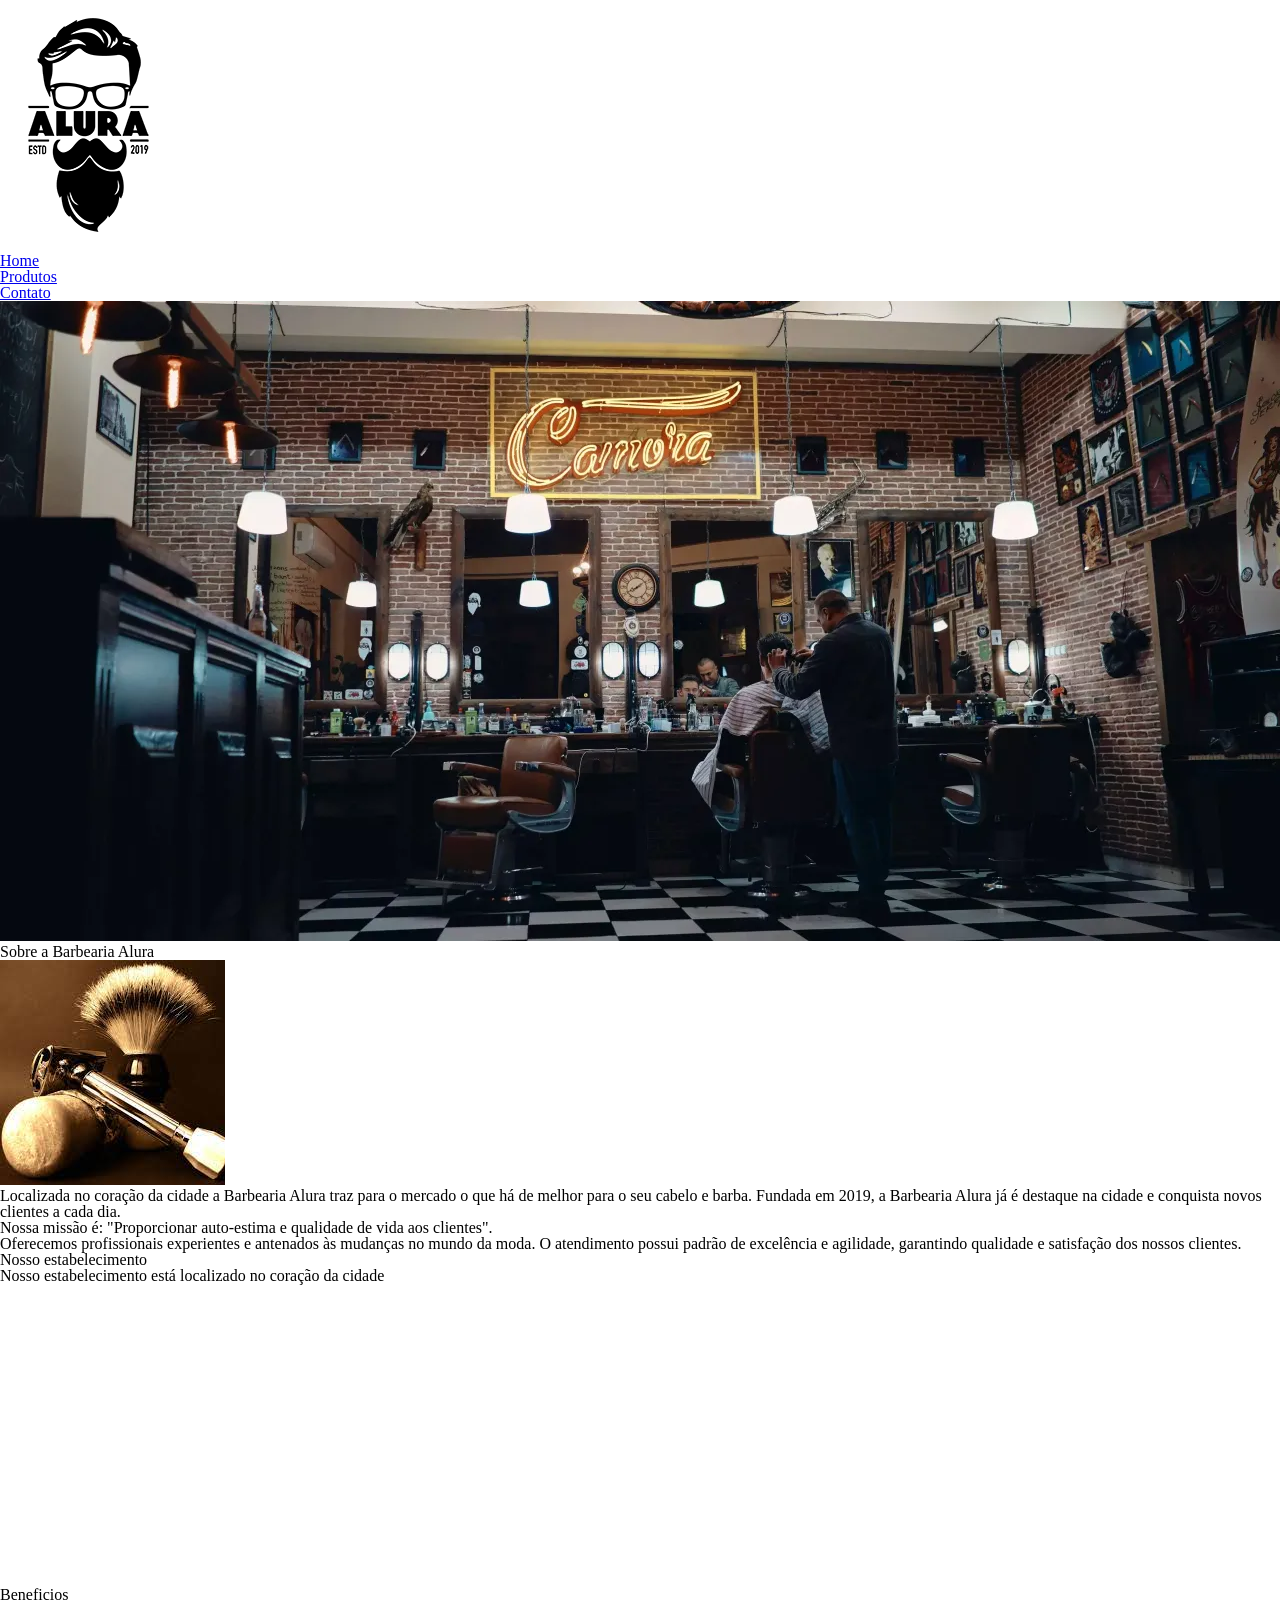
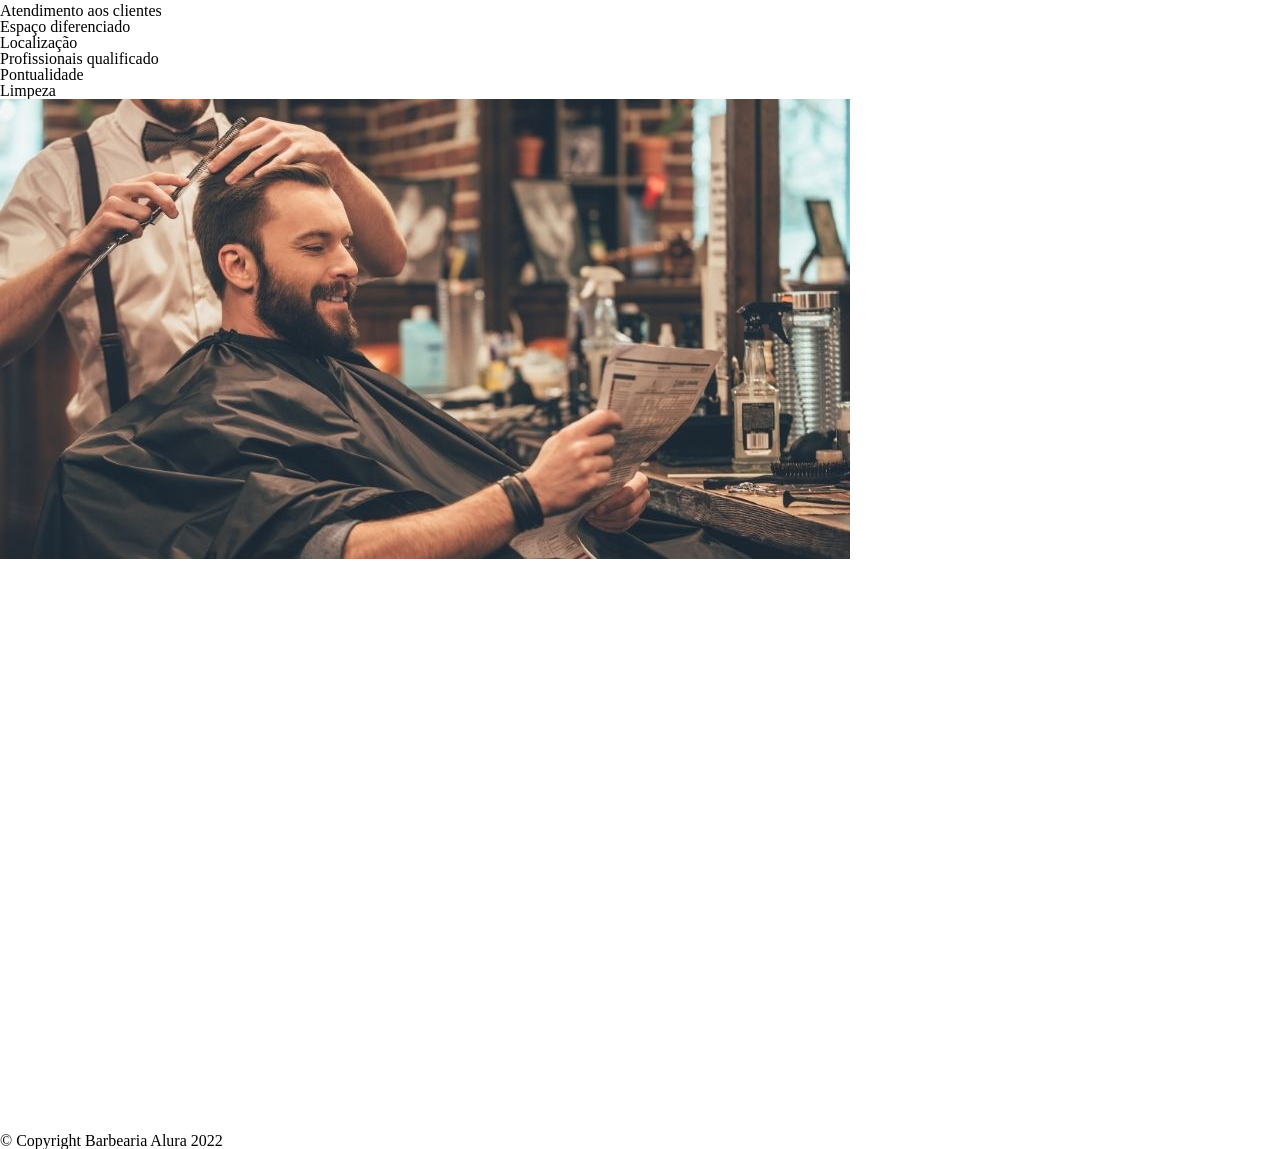
==== index.html @ 9415dccc "Versão 1.0" ====
<!DOCTYPE html>
<html lang="pt-br">

<head>
    <meta charset="UTF-8">
    <meta http-equiv="X-UA-Compatible" content="IE=edge">
    <meta name="viewport" content="width=device-width, initial-scale=1.0">
    <link rel="stylesheet" href="reset.css">
    <link rel="stylesheet" href="style-404.css">
    <link href="https://fonts.googleapis.com/css2?family=Montserrat:wght@100;300&family=Roboto:wght@100&display=swap" rel="stylesheet"><title>Barbearia Alura</title>
</head>

<body>
    <header>
        <div class="caixa">
            <h1><img src="img/logo.png" alt="logo"></h1>

            <nav>
                <ul class="navegacao">
                    <li><a href="index.html">Home</a></li>
                    <li><a href="produtos.html">Produtos</a></li>
                    <li><a href="contato.html">Contato</a></a></li>
                </ul>
            </nav>
        </div>
    </header>

    <img class="banner" src="./img/barbearia.jpg" alt="barbearia">

    <main>
        <section class="principal">
            <h2 class="titulo-principal">Sobre a Barbearia Alura</h2>

            <img class="utensilhos" src="./img/utensilios.jpg" alt="utensilhos">

            <p>Localizada no coração da cidade a <strong>Barbearia Alura</strong>
                traz para o mercado o que há de melhor para o seu cabelo e barba. Fundada em 2019,
                a Barbearia Alura já é destaque na cidade e conquista novos clientes a cada dia.</p>

            <p id="missao"><em>Nossa missão é: <strong>"Proporcionar auto-estima e qualidade de vida aos
                        clientes"</strong>.</em></p>

            <p>Oferecemos profissionais experientes e antenados às mudanças no mundo da moda.
                O atendimento possui padrão de excelência e agilidade, garantindo qualidade e satisfação dos nossos
                clientes.</p>
        </section>

        <section class="mapa">
            <h3 class="titulo-principal">Nosso estabelecimento</h3>
            <p>Nosso estabelecimento está localizado no coração da cidade</p>
            <div class="mapa-conteudo">
                <iframe src="https://www.google.com/maps/embed?pb=!1m18!1m12!1m3!1d3688.4018280459354!2d-42.96567978541252!3d-22.413896826102743!2m3!1f0!2f0!3f0!3m2!1i1024!2i768!4f13.1!3m3!1m2!1s0xbdd44cf882aaa1%3A0x851065ab9c254d2d!2sAlterdata%20Software%20-%20Matriz!5e0!3m2!1spt-BR!2sbr!4v1664046078761!5m2!1spt-BR!2sbr" width="100%" height="300" style="border:0;" allowfullscreen="" loading="lazy" referrerpolicy="no-referrer-when-downgrade"></iframe>
            </div>
        </section>

        
        <section class="beneficios">
            <h3 class="titulo-principal">Beneficios</h3>

            <div class="conteudo-beneficios">
                <ul class="lista-beneficios">
                    <li class="itens">Atendimento aos clientes</li>
                    <li class="itens">Espaço diferenciado</li>
                    <li class="itens">Localização</li>
                    <li class="itens">Profissionais qualificado</li>
                    <li class="itens">Pontualidade</li>
                    <li class="itens">Limpeza</li>
                </ul><img class="imagem-beneficios" src="./img/beneficios.jpg" class="img-beneficios" alt="beneficios">
            </div>

            <div class="video">
                <iframe width="100%" height="315" src="https://www.youtube.com/embed/QgYsA7Ucr2E" title="YouTube video player" frameborder="0" allow="accelerometer; autoplay; clipboard-write; encrypted-media; gyroscope; picture-in-picture" allowfullscreen></iframe>
            </div>
        </section>
    </main>
    <footer>
        <img src="img/logo-branco.png" alt="logo">
        <p class="copyright">&copy; Copyright Barbearia Alura 2022</p>
    </footer>
</body>

</html>
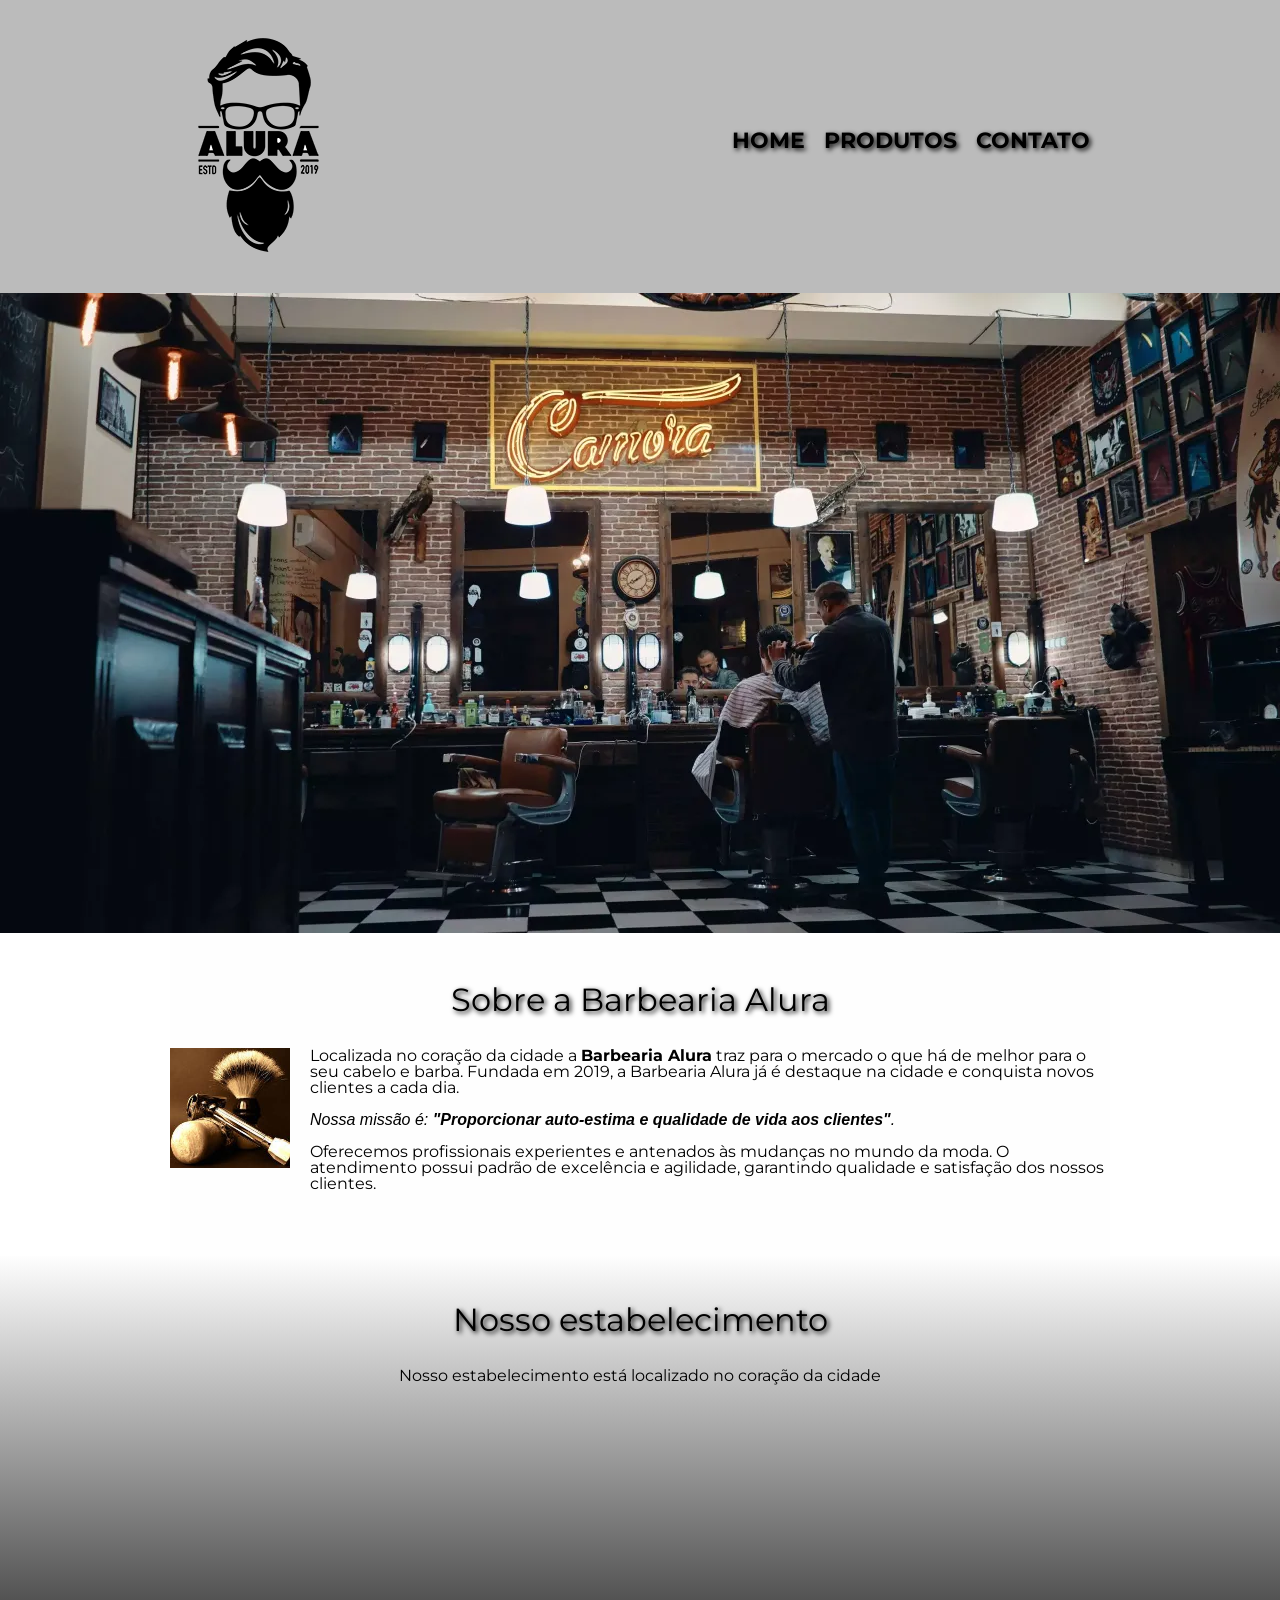
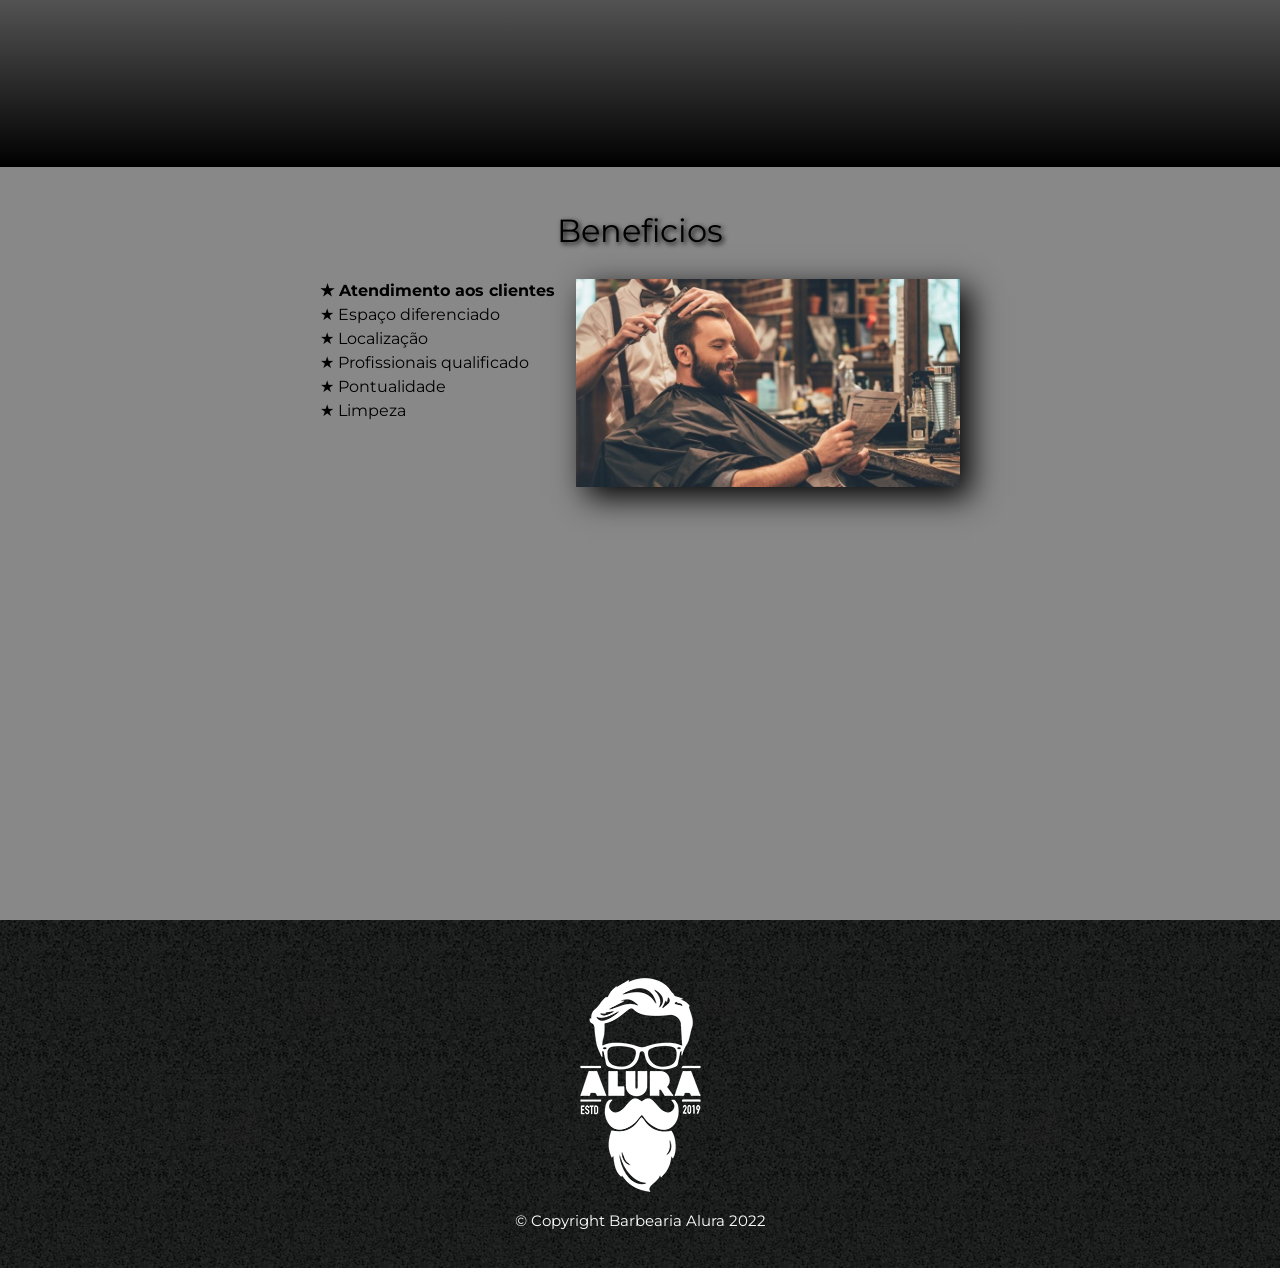
==== commit b179a1c3: "Versão 1.0" ====
--- a/index.html
+++ b/index.html
@@ -6,7 +6,7 @@
     <meta http-equiv="X-UA-Compatible" content="IE=edge">
     <meta name="viewport" content="width=device-width, initial-scale=1.0">
     <link rel="stylesheet" href="reset.css">
-    <link rel="stylesheet" href="style-404.css">
+    <link rel="stylesheet" href="style.css">
     <link href="https://fonts.googleapis.com/css2?family=Montserrat:wght@100;300&family=Roboto:wght@100&display=swap" rel="stylesheet"><title>Barbearia Alura</title>
 </head>
 
--- a/style.css
+++ b/style.css
@@ -0,0 +1,285 @@
+body {
+    font-family: 'Montserrat', sans-serif;
+    color: #000000;
+}
+
+header {
+    background-color: #BBBBBB;
+    padding: 20px 0;
+    text-shadow: 2px 2px 5px #000000;
+}
+
+.caixa {
+    position: relative;
+    width: 940px;
+    margin: 0 auto;
+}
+
+nav {
+    position: absolute;
+    top: 110px;
+    right: 20px;
+}
+
+nav li {
+    display: inline;
+    margin: 0 0 0 15px;
+}
+
+nav a {
+    text-transform: uppercase;
+    color: #000000;
+    font-weight: bold;
+    font-size: 22px;
+    text-decoration: none;
+}
+
+nav a:hover {
+    color: #C78C79;
+    text-decoration: underline;
+}
+
+.produtos {
+    width: 940px;
+    margin: 0 auto;
+    padding: 50px 0;
+}
+
+.produtos li {
+    display: inline-block;
+    text-align: center;
+    width: 30%;
+    vertical-align: top;
+    margin: 0 1.5%;
+    padding: 30px 20px;
+    box-sizing: border-box;
+    border: 2px solid #000000;
+    border-radius: 10px;
+}
+
+.produtos li:hover{
+    border-color: #C78C79;
+}
+
+.produtos li:hover h2 {
+    font-size: 35px;
+}
+
+.produtos li:active {
+    border-color: #f10606;
+}
+
+.produtos h2 {
+    font-size: 30px;
+    font-weight: bold;
+}
+
+.produto-descricao {
+    font-size: 18px;
+}
+
+.produto-preco {
+    font-size: 22px;
+    font-weight: bold;
+    margin-top: 10px;
+}
+
+footer {
+    text-align: center;
+    background: url("img/bg.jpg");
+    padding: 40px 0;
+}
+
+.copyright {
+    color: #FFFFFF;
+    font-size: 15px;
+
+}
+
+form {
+    width: 100%;
+    margin: 40px 0;
+}
+
+form label, form legend {
+    display: block;
+    font-size: 20px;
+    margin: 0 0 10px;
+}
+
+.input-padrao {
+    display: block;
+    margin: 0 0 20px;
+    padding: 10px 20px;
+    width: 50%;
+}
+
+.checkbox {
+    margin: 20px 0;
+}
+
+.enviar {
+    width: 40%;
+    padding: 15px 0;
+    background-color: orange;
+    color: white;
+    font-weight: bold;
+    font-size: 18px;
+    border: none;
+    border-radius: 5px;
+    transition: 1s all;
+}
+
+.enviar:hover {
+    background-color: darkorange;
+    cursor: pointer;
+    transform: scale(1.2) rotate(2deg);
+}
+
+table {
+    margin: 20px 0 40px 0;
+}
+
+thead {
+    background-color: #555555;
+    color: white;
+    font-weight: bold;
+}
+
+td, th {
+    border: 1px solid #000000;
+    padding: 8px 55px;
+}
+
+/* css da página inicial */
+.banner {
+    width: 100%;
+}
+
+.titulo-principal {
+    text-align: center;
+    font-size: 2em;
+    margin: 0 0 1em;
+    clear: left;
+    text-shadow: 2px 2px 5px #000000;
+}
+
+
+.principal {
+    padding: 3em 0;
+    background-color: #fefefe;
+    width: 940px;
+    margin: 0 auto;
+}
+
+.principal p {
+    margin: 0 0 1em;
+}
+
+.principal strong {
+    font-weight: bold;
+}
+
+.principal em {
+    font-style: italic;
+}
+
+.utensilhos {
+    width: 120px;
+    float: left;
+    margin: 0 20px 20px 0;
+}
+
+.mapa {
+    padding: 3em 0;
+    background: linear-gradient(#fefefe, #000000);
+}
+
+.mapa p {
+    margin: 0 0 2em;
+    text-align: center;
+}
+
+.mapa-conteudo {
+    width: 940px;
+    margin: 0 auto;
+}
+
+.beneficios {
+    padding: 3em 0;
+    background-color: #888888;
+}
+.conteudo-beneficios {
+    width: 640px;
+    margin: 0 auto;
+}
+
+.lista-beneficios {
+    width: 40%;
+    display: inline-block;
+    vertical-align: top;
+}
+
+.itens {
+    line-height: 1.5;
+}
+
+.itens::before {
+    content:  "★ ";
+}
+
+.itens:first-child {
+    font-weight: bold;
+}
+
+.imagem-beneficios {
+    width: 60%;
+    opacity: 1;
+    transition: 1s;
+    box-shadow: 10px 10px 30px #000000;
+}
+
+.imagem-beneficios:hover {
+    transition: 1s;
+    opacity: 0.3;
+}
+
+.video {
+    width: 560px;
+    margin: 2em auto;
+
+}
+
+.contato {
+    width: 80%;
+    display: flex;
+    flex-direction: column;
+    justify-content: center;
+    align-items: center;
+    margin: 5%;
+}
+
+.contato input {
+    width: 100%;
+}
+
+@media screen and (max-width: 480px){
+    .caixa, .principal, .mapa, .conteudo-beneficios, .mapa-conteudo, .video {
+        width: auto;
+    }
+    h1 {
+        text-align: center;
+    }
+
+    nav, main {
+        position: static;
+    }
+
+    .lista-beneficios, .imagem-beneficios {
+        width: 100%;
+    }
+
+    .produtos li {
+        display: block;
+    }
+}
